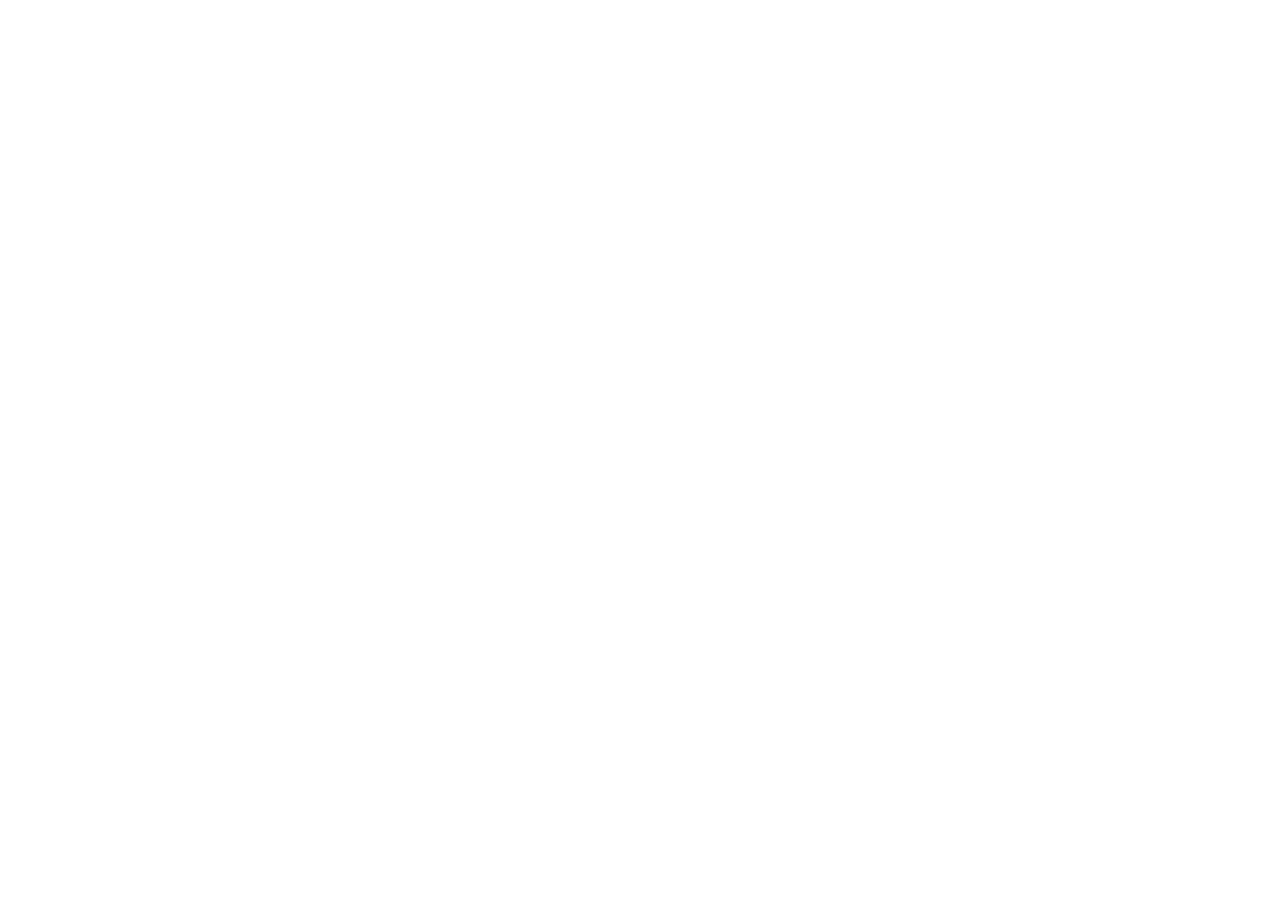
==== index.html @ ab8c104e "Create index.html" ====
<!DOCTYPE html>
<html lang="en">
<head>
    <meta charset="UTF-8">
    <meta name="viewport" content="width=device-width, initial-scale=1.0">
    <title>Document</title>
</head>
<body>
    
</body>
</html>
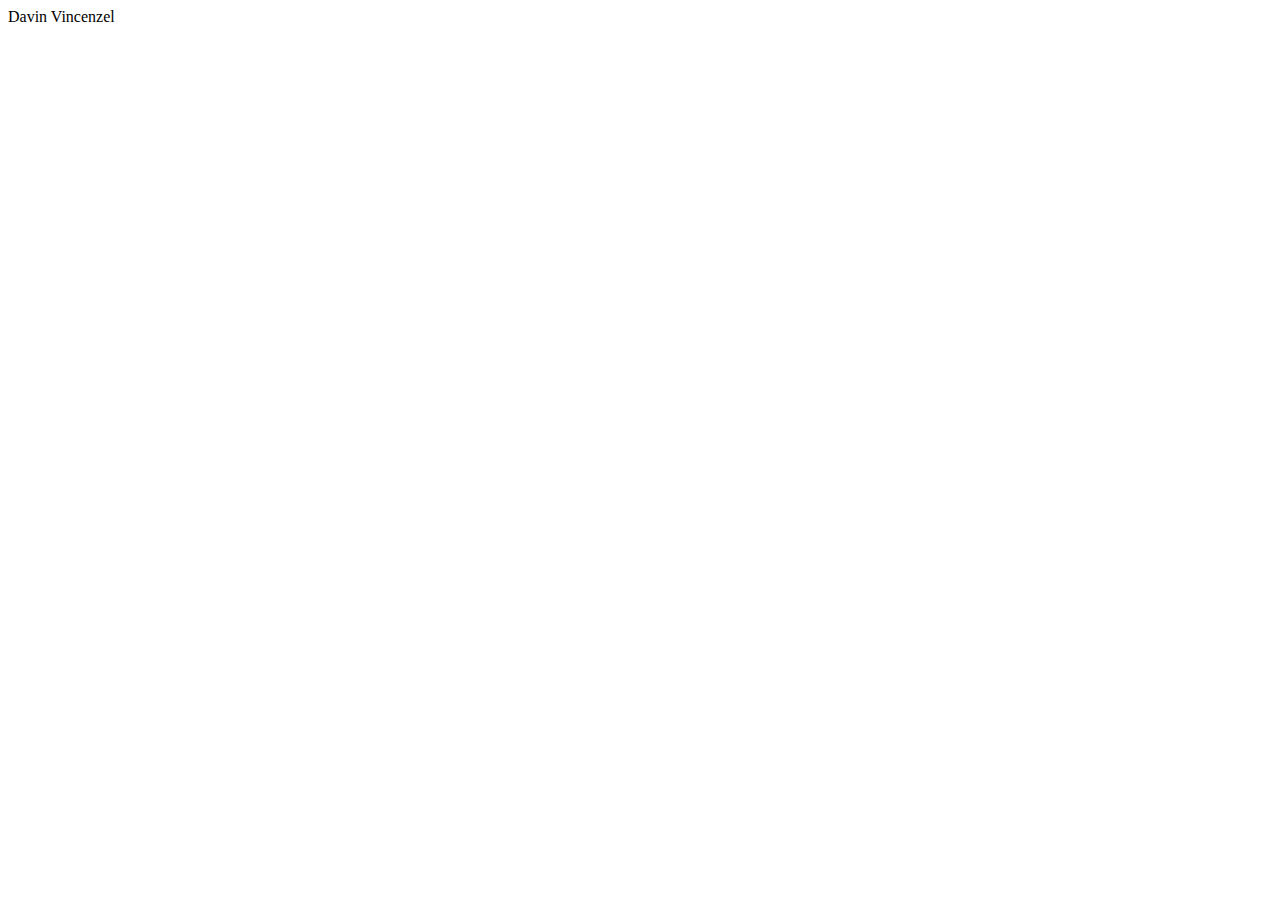
==== commit c36a7c41: "Update index.html" ====
--- a/index.html
+++ b/index.html
@@ -3,9 +3,9 @@
 <head>
     <meta charset="UTF-8">
     <meta name="viewport" content="width=device-width, initial-scale=1.0">
-    <title>Document</title>
+    <title>Portofolio | Davin Vincenzel</title>
 </head>
 <body>
-    
+    Davin Vincenzel
 </body>
 </html>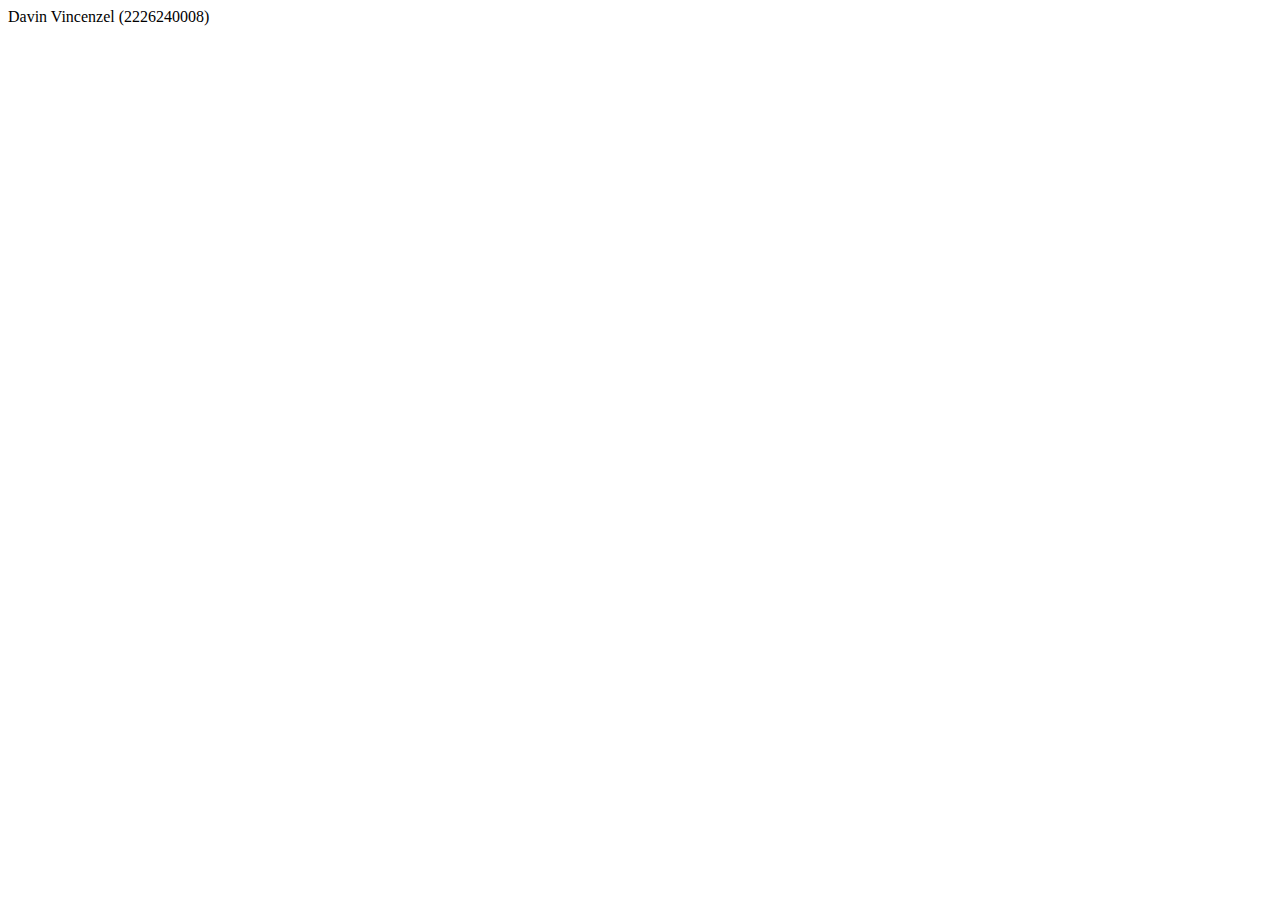
==== commit 79849824: "Update index.html" ====
--- a/index.html
+++ b/index.html
@@ -6,6 +6,6 @@
     <title>Portofolio | Davin Vincenzel</title>
 </head>
 <body>
-    Davin Vincenzel
+    Davin Vincenzel (2226240008)
 </body>
 </html>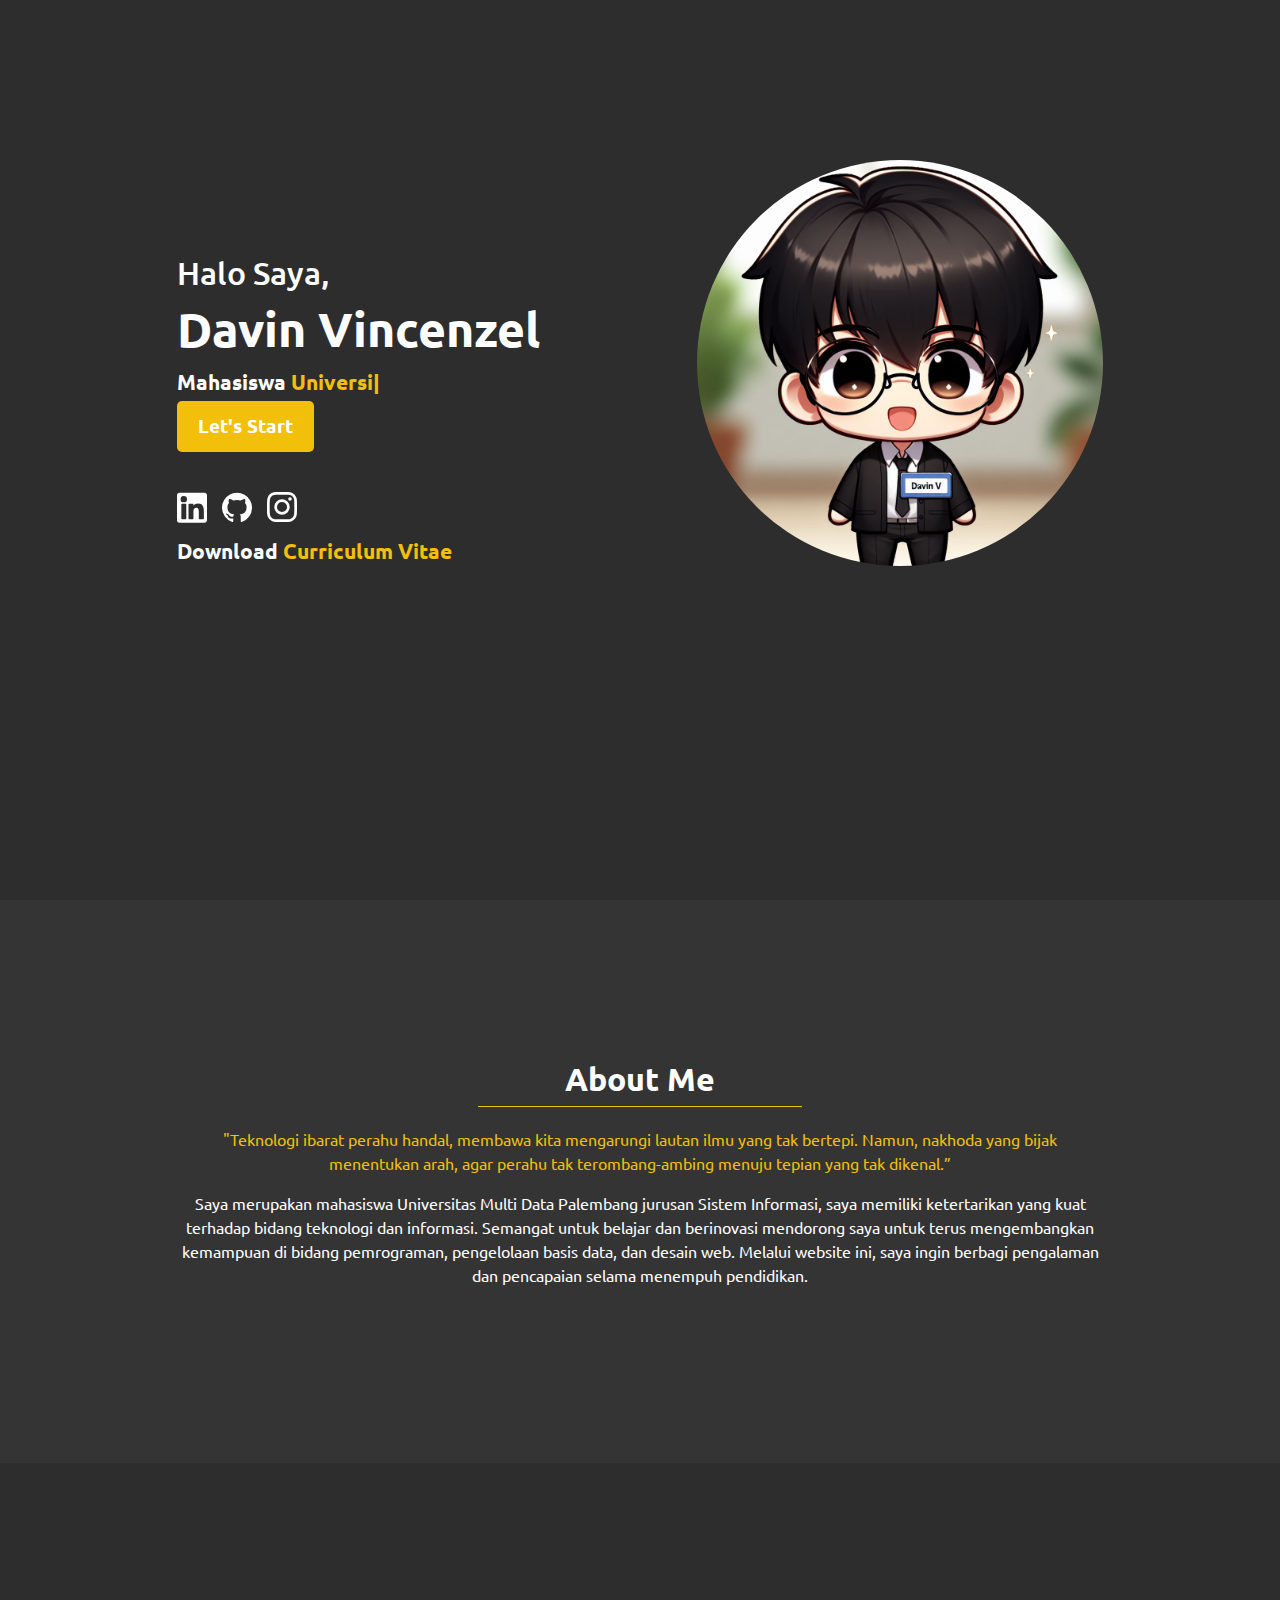
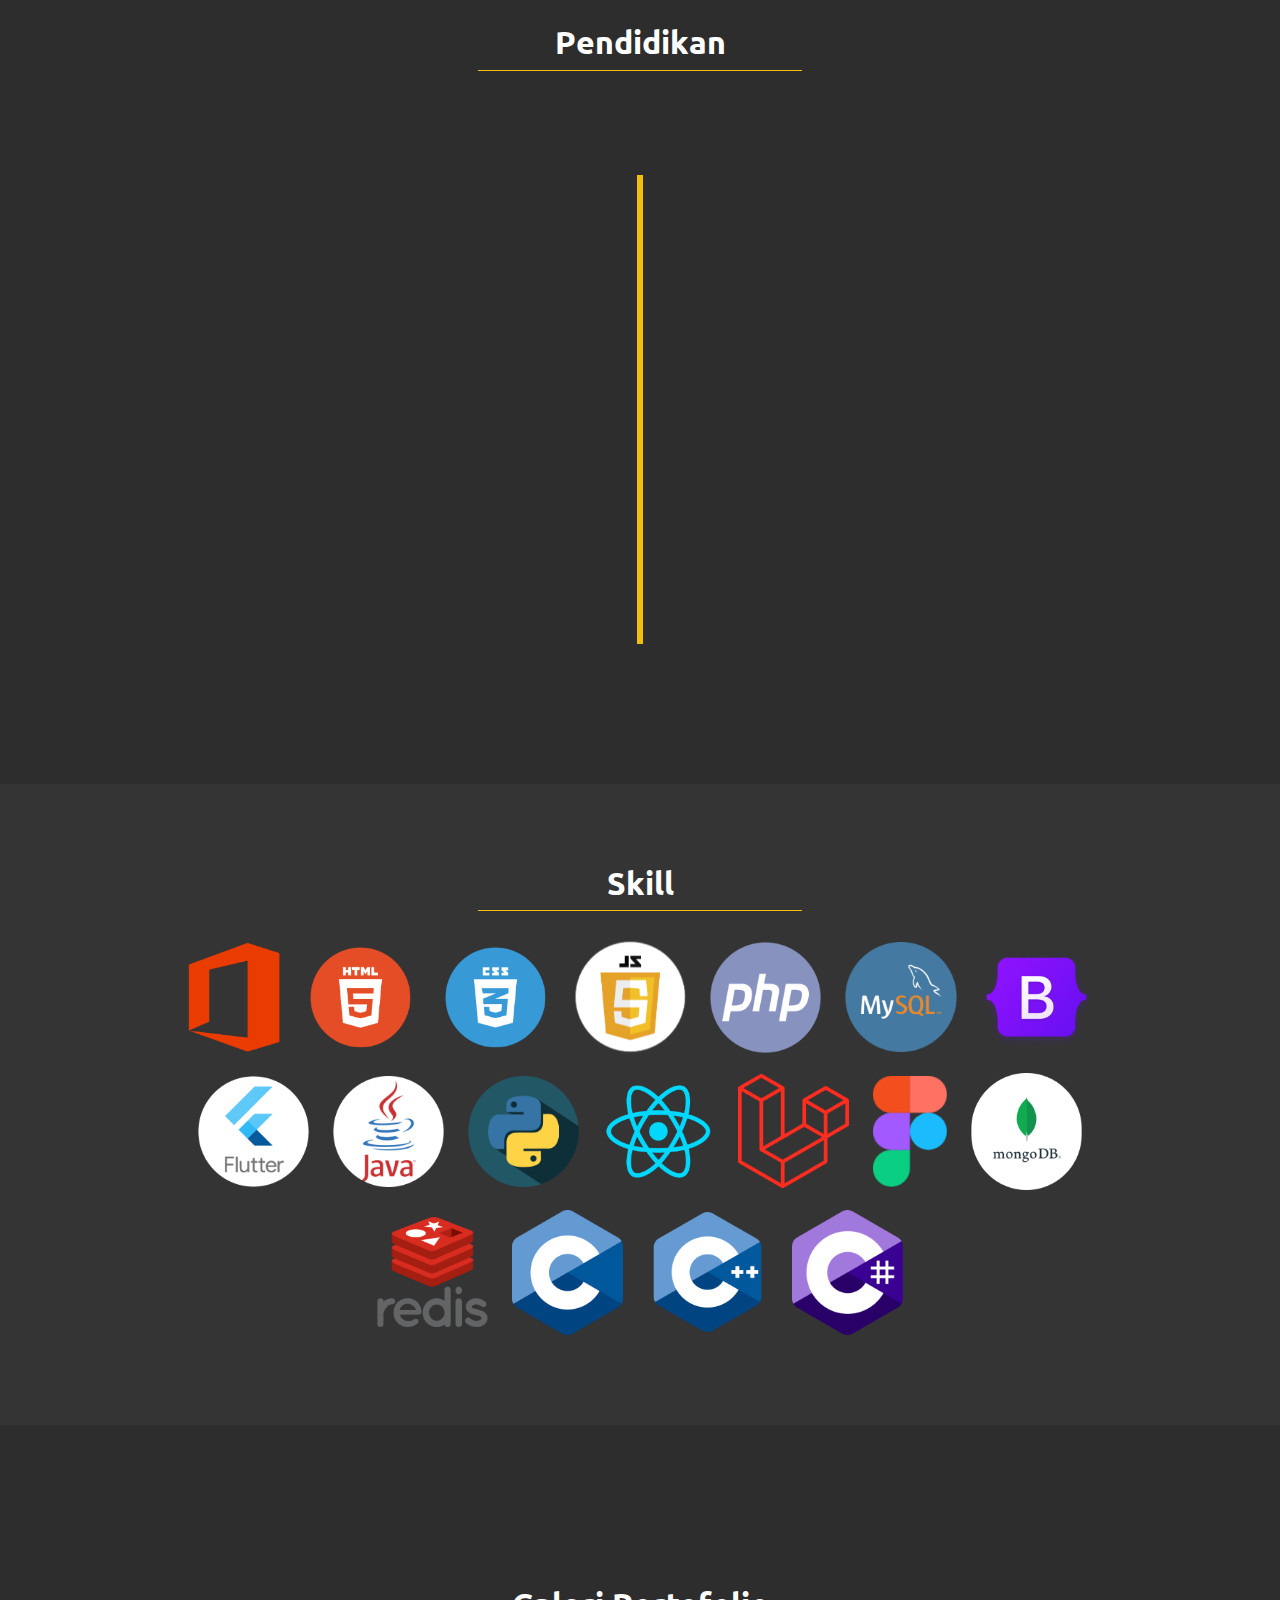
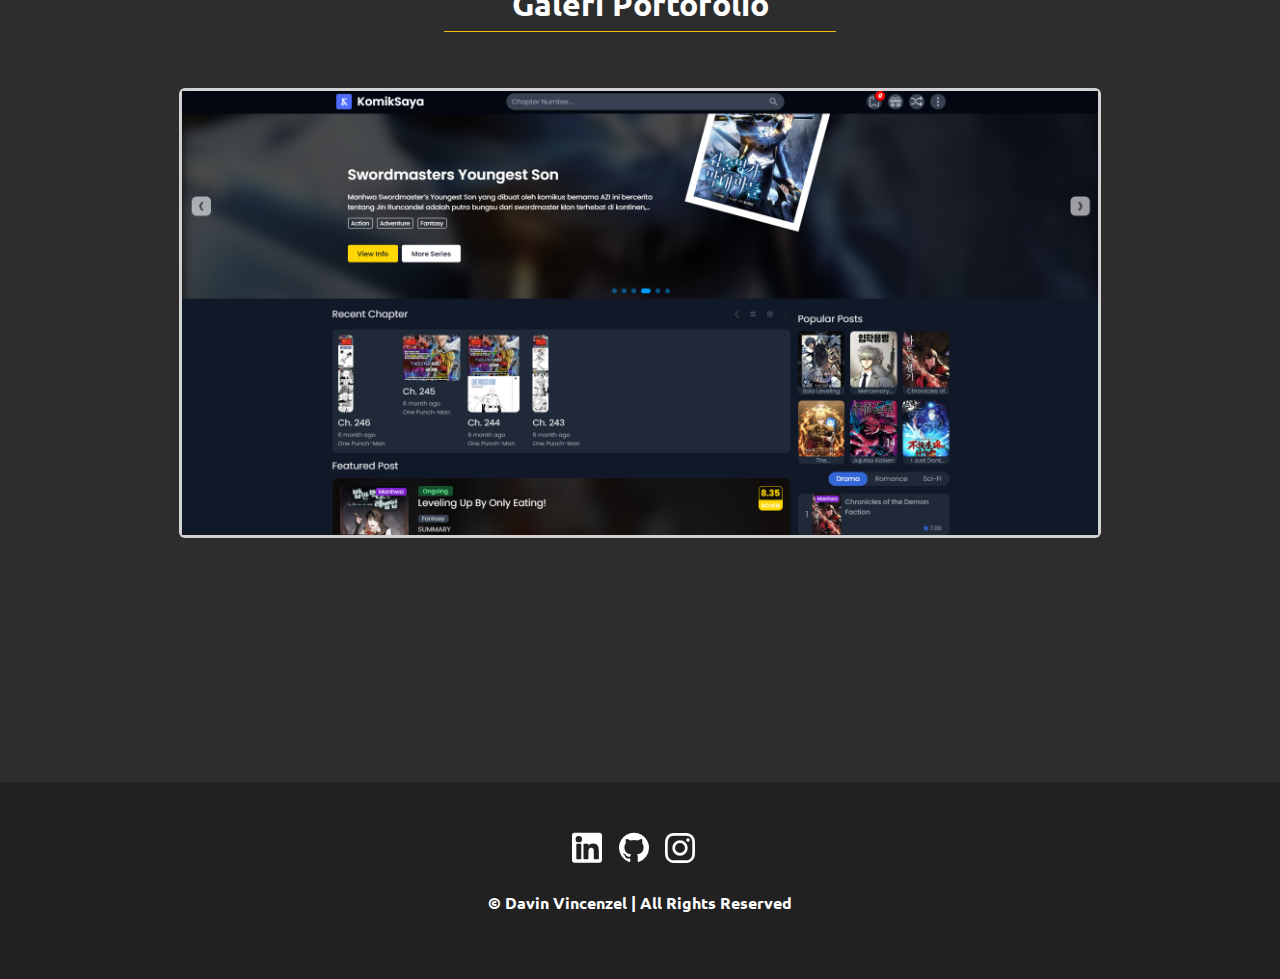
==== commit f85a6ca2: "update" ====
--- a/index.html
+++ b/index.html
@@ -1,11 +1,224 @@
-<!DOCTYPE html>
+<!doctype html>
 <html lang="en">
-<head>
-    <meta charset="UTF-8">
-    <meta name="viewport" content="width=device-width, initial-scale=1.0">
+  <head>
+    <meta charset="utf-8">
+    <link rel="icon" type="x-icon" href="img\logo.jpeg">
+    <meta name="viewport" content="width=device-width, initial-scale=1">
     <title>Portofolio | Davin Vincenzel</title>
+    <link href="https://cdn.jsdelivr.net/npm/bootstrap@5.3.3/dist/css/bootstrap.min.css" rel="stylesheet" integrity="sha384-QWTKZyjpPEjISv5WaRU9OFeRpok6YctnYmDr5pNlyT2bRjXh0JMhjY6hW+ALEwIH" crossorigin="anonymous">
+    <link rel="stylesheet" href="style.css">
+    <link rel="preconnect" href="https://fonts.googleapis.com">
+   
+<link rel="preconnect" href="https://fonts.gstatic.com" crossorigin>
+<link href="https://fonts.googleapis.com/css2?family=Ubuntu:wght@300;400;700&display=swap" rel="stylesheet">
 </head>
-<body>
-    Davin Vincenzel (2226240008)
-</body>
+  <body>
+
+    <nav id="nav" class="navbar navbar-expand-lg navbar-dark bg-transparent fixed-top">
+        <div class="container-fluid  ">
+            <a class="navbar-brand ms-lg-5 ms-2 " href="#hero"><span style="color: white;">Davin</span> <span class=navbrand>Vincenzel</span></a>
+          
+          <button class="navbar-toggler " type="button" data-bs-toggle="collapse" data-bs-target="#navbarSupportedContent" aria-controls="navbarSupportedContent" aria-expanded="false" aria-label="Toggle navigation">
+            <span class="navbar-toggler-icon "></span>
+          </button>
+          <div class="collapse navbar-collapse " id="navbarSupportedContent">
+            <ul class="navbar-nav me-auto mb-2 mb-lg-0">
+            </ul>
+            <form class="d-flex " role="navigation ">
+                <ul class="navbar-nav me-auto mb-2 mb-lg-0">
+                    <li class="nav-item me-4">
+                      <a class="nav-link active" href="#hero">Beranda</a>
+                    </li>
+                    <li class="nav-item me-4">
+                      <a class="nav-link" href="#about">About Me</a>
+                    </li>
+                    <li class="nav-item me-4">
+                        <a class="nav-link" href="#pendidikan">Pendidikan</a>
+                      </li>
+                    <li class="nav-item me-4">
+                        <a class="nav-link" href="#skill">Skill</a>
+                      </li>
+                      <li class="nav-item me-4">
+                        <a class="nav-link" href="#portofolio">Portofolio</a>
+                      </li>
+                  </ul>
+            </form>
+          </div>
+        </div>
+      </nav>
+
+      <section id="hero">
+        <div class="container">
+            <div class="row position-relative">
+                <div class="col-lg-5 col-md-6 offset-lg-1 my-auto tulis order-1 text-center text-lg-start">
+                    <h2 class="fw-medium">Halo Saya,</h2>
+                    <h1 class="fw-bold">Davin Vincenzel</h1>
+                    <p class="fw-bold hero-text">Mahasiswa  <span id="typewriter" class="fw-bold color-acsent"></span><span id="cursor">|</span><br>
+
+                    
+                    <button id="custom1" class="btn btn-custom1 my-1">Let's Start 
+                    </button>
+                    <div class="social-icon  position-absolute bottom-0">
+                      <a href="https://www.linkedin.com/in/davin-vincenzel-9395a12a2/" style="text-decoration: none;">
+                      <svg xmlns="http://www.w3.org/2000/svg" width="30" height="31.297" viewBox="0 0 31.297 31.297">
+                        <path id="linkedin" d="M28.466,0H2.831A2.831,2.831,0,0,0,0,2.831V28.466A2.831,2.831,0,0,0,2.831,31.3H28.466A2.831,2.831,0,0,0,31.3,28.466V2.831A2.831,2.831,0,0,0,28.466,0ZM9.685,27.024a.824.824,0,0,1-.824.824H5.354a.824.824,0,0,1-.824-.824v-14.7a.824.824,0,0,1,.824-.824H8.861a.824.824,0,0,1,.824.824ZM7.107,10.113a3.332,3.332,0,1,1,3.332-3.332A3.332,3.332,0,0,1,7.107,10.113ZM28.012,27.09a.758.758,0,0,1-.758.758H23.491a.758.758,0,0,1-.758-.758v-6.9c0-1.029.3-4.508-2.688-4.508-2.319,0-2.79,2.381-2.884,3.45V27.09a.758.758,0,0,1-.758.758h-3.64a.758.758,0,0,1-.758-.758V12.256a.758.758,0,0,1,.758-.758H16.4a.758.758,0,0,1,.758.758v1.283c.86-1.291,2.138-2.287,4.859-2.287,6.026,0,5.992,5.63,5.992,8.723V27.09Z" fill="#fff"/>
+                      </svg>
+                    </a>
+                    <a href="https://github.com/Davinvincenzel"style="text-decoration: none;">
+                      <svg id="github-logo" xmlns="http://www.w3.org/2000/svg" width="30" height="34.755" viewBox="0 0 35.627 34.755">
+                        <path id="Path_20" data-name="Path 20" d="M33.237,14.237a17.736,17.736,0,0,0-6.483-6.483,17.423,17.423,0,0,0-8.941-2.389A17.425,17.425,0,0,0,8.872,7.754a17.734,17.734,0,0,0-6.483,6.483A17.425,17.425,0,0,0,0,23.178,17.312,17.312,0,0,0,3.4,33.65a17.446,17.446,0,0,0,8.779,6.436,1.038,1.038,0,0,0,.928-.162.907.907,0,0,0,.3-.7q0-.07-.012-1.252t-.012-2.064L12.849,36a6.805,6.805,0,0,1-1.287.081,9.809,9.809,0,0,1-1.612-.162,3.6,3.6,0,0,1-1.554-.7A2.943,2.943,0,0,1,7.375,33.8l-.232-.534a5.8,5.8,0,0,0-.73-1.183A2.8,2.8,0,0,0,5.4,31.2l-.162-.116a1.7,1.7,0,0,1-.3-.279,1.272,1.272,0,0,1-.209-.325q-.07-.163.116-.267a1.5,1.5,0,0,1,.673-.1l.464.069a3.386,3.386,0,0,1,1.148.557,3.744,3.744,0,0,1,1.125,1.206A4.089,4.089,0,0,0,9.544,33.4a2.731,2.731,0,0,0,1.519.5,6.6,6.6,0,0,0,1.322-.116,4.613,4.613,0,0,0,1.044-.348,3.758,3.758,0,0,1,1.136-2.389,15.881,15.881,0,0,1-2.377-.418,9.466,9.466,0,0,1-2.18-.9,6.244,6.244,0,0,1-1.867-1.554,7.468,7.468,0,0,1-1.218-2.435,11.581,11.581,0,0,1-.475-3.479A6.765,6.765,0,0,1,8.28,17.471a6.235,6.235,0,0,1,.162-4.731,3.25,3.25,0,0,1,1.995.313,13.946,13.946,0,0,1,1.937.893q.615.371.986.626a16.751,16.751,0,0,1,8.907,0l.881-.556A12.483,12.483,0,0,1,25.282,13a3.04,3.04,0,0,1,1.879-.255,6.175,6.175,0,0,1,.185,4.731,6.766,6.766,0,0,1,1.833,4.778A11.711,11.711,0,0,1,28.7,25.74a7.178,7.178,0,0,1-1.229,2.435A6.484,6.484,0,0,1,25.6,29.718a9.484,9.484,0,0,1-2.18.9,15.865,15.865,0,0,1-2.377.418,4.131,4.131,0,0,1,1.206,3.293v4.894a.924.924,0,0,0,.29.7,1.007,1.007,0,0,0,.916.162,17.444,17.444,0,0,0,8.779-6.436,17.315,17.315,0,0,0,3.4-10.472A17.439,17.439,0,0,0,33.237,14.237Z" transform="translate(0 -5.365)" fill="#fff"/>
+                      </svg>
+                      
+                    </a>
+                    <a href="https://www.instagram.com/davin_vincenzel/"style="text-decoration: none;">
+                      <svg id="instagram" xmlns="http://www.w3.org/2000/svg" width="30" height="31.931" viewBox="0 0 31.925 31.931">
+                        <path id="Path_17" data-name="Path 17" d="M32.293,9.388a11.668,11.668,0,0,0-.742-3.874A8.18,8.18,0,0,0,26.878.842,11.7,11.7,0,0,0,23,.1C21.3.019,20.753,0,16.417,0S11.539.019,9.836.094A11.671,11.671,0,0,0,5.963.836,7.791,7.791,0,0,0,3.131,2.682a7.862,7.862,0,0,0-1.84,2.826A11.7,11.7,0,0,0,.548,9.382c-.081,1.709-.1,2.252-.1,6.587s.019,4.878.094,6.581a11.667,11.667,0,0,0,.742,3.874A8.178,8.178,0,0,0,5.957,31.1a11.7,11.7,0,0,0,3.874.742c1.7.075,2.246.094,6.581.094s4.878-.019,6.581-.094a11.665,11.665,0,0,0,3.874-.742,8.167,8.167,0,0,0,4.672-4.672,11.707,11.707,0,0,0,.742-3.874c.075-1.7.094-2.246.094-6.581s-.006-4.878-.081-6.581ZM29.417,22.425a8.752,8.752,0,0,1-.549,2.963,5.3,5.3,0,0,1-3.032,3.032,8.783,8.783,0,0,1-2.963.549c-1.684.075-2.189.094-6.45.094s-4.772-.019-6.45-.094a8.748,8.748,0,0,1-2.963-.549,4.913,4.913,0,0,1-1.834-1.192,4.964,4.964,0,0,1-1.192-1.834,8.785,8.785,0,0,1-.549-2.963c-.075-1.684-.094-2.19-.094-6.45s.019-4.772.094-6.45a8.748,8.748,0,0,1,.549-2.963,4.853,4.853,0,0,1,1.2-1.834A4.957,4.957,0,0,1,7.017,3.543,8.789,8.789,0,0,1,9.98,2.994c1.684-.075,2.19-.094,6.45-.094s4.772.019,6.45.094a8.752,8.752,0,0,1,2.963.549,4.91,4.91,0,0,1,1.834,1.191,4.963,4.963,0,0,1,1.192,1.834,8.788,8.788,0,0,1,.549,2.963c.075,1.684.094,2.189.094,6.45s-.019,4.759-.094,6.444Zm0,0" transform="translate(-0.449 0)" fill="#fff"/>
+                        <path id="Path_18" data-name="Path 18" d="M133.152,124.5a8.2,8.2,0,1,0,8.2,8.2A8.2,8.2,0,0,0,133.152,124.5Zm0,13.524a5.321,5.321,0,1,1,5.321-5.321A5.322,5.322,0,0,1,133.152,138.024Zm0,0" transform="translate(-117.183 -116.734)" fill="#fff"/>
+                        <path id="Path_19" data-name="Path 19" d="M366.28,90.517a1.915,1.915,0,1,1-1.915-1.915A1.915,1.915,0,0,1,366.28,90.517Zm0,0" transform="translate(-339.869 -83.075)" fill="#fff"/>
+                      </svg>
+                    </a>
+                      <br>
+                      <a href="https://drive.usercontent.google.com/u/0/uc?id=1iW0RGfTjWKguXD_QAdLmMxnDp9vwcB3H&export=download" class="fw-bold text-decoration-none cv">Download <span class="color-acsent"> Curriculum Vitae</span></a> 
+                      
+                      
+                </div>
+
+            </div>
+            <div id="profil" class="col-lg-5 col-md-6 order-md-2 profile">
+                <img src="img/profil.jpeg" width="90%" class="float-lg-end mx-auto d-block" alt="profile">
+        </div>
+    </section>
+    <section id="about">
+      <div class="container-fluid">
+        <div class="container">
+          <div class="row ">
+            <div class="col-10 offset-1">
+              <h2 class="text-center fw-bold">About Me</h2>
+              <hr>
+              </div>
+              <div class="col-lg-10 col-md-12 mt-3 offset-lg-1">
+                <p class="text-center color-acsent">"Teknologi ibarat perahu handal, membawa kita mengarungi lautan ilmu yang tak bertepi. Namun, nakhoda yang bijak menentukan arah, agar perahu tak terombang-ambing menuju tepian yang tak dikenal.”</p>
+                <p class="text-center">Saya merupakan mahasiswa Universitas Multi Data Palembang jurusan Sistem Informasi, saya memiliki ketertarikan yang kuat terhadap bidang teknologi dan informasi. Semangat untuk belajar dan berinovasi mendorong saya untuk terus mengembangkan kemampuan di bidang pemrograman, pengelolaan basis data, dan desain web.  Melalui website ini, saya ingin berbagi pengalaman dan pencapaian selama menempuh pendidikan.</p>
+              </div>
+      </div>
+    </section>
+    <section id="pendidikan">
+      <div class="container-fluid">
+        <div class="container">
+          <div class="row">
+            <div class="col-10 offset-1">
+              <h2 class="text-center title-pendidikan fw-bold">Pendidikan</h2>
+              <hr>
+              </div>
+          </div>
+        </div>
+          <div class="timeline">
+            <div class="container time left-container">
+              <img src="img/sma.png" alt="sma">
+              <div class="text-box">
+                <h2>SMA Xaverius 3 Palembang</h2>
+                <small>2019 - 2022</small>
+                <p>Saya menyelesaikan pendidikan SMA selama 3 tahun dan tamat pada tahun 2022 dengan jurusan <b>IPS</b></p>
+                <span class="left-container-arrow"></span>
+              </div>
+            </div>
+            <div class="container time right-container">
+              <img src="img/kuliah.png" alt="kuliah">
+              <div class="text-box">
+                <h2>Universitas Multi Data Palembang</h2>
+                <small>2022 - sekarang</small>
+                <p>sekarang saya berada di tingkat kuliah sebagai mahasiswa Universital Multi Data Palembang dengan jurusan <b>Sistem Informasi</b></p>
+                <span class="right-container-arrow"></span>
+              </div>
+            </div>
+          </div>
+          </div>
+          </section>
+          <section id="skill">
+            <div class="container-fluid">
+              <div class="container">
+                <div class="row ">
+                  <div class="col-10 offset-1">
+                    <h2 class="text-center fw-bold">Skill</h2>
+                    <hr>
+                    </div>
+                    <div class="col-lg-10 col-md-12 offset-lg-1 text-center mt-3">
+                      <img src="img\skill\office.png" alt="kuliah" style="width: 10%">
+                      <img src="img\skill\html.png" alt="kuliah">
+                      <img src="img\skill\css.png" alt="kuliah">
+                      <img src="img\skill\javascript.png" alt="kuliah">
+                      <img src="img\skill\php.png" alt="kuliah">
+                      <img src="img\skill\mysql.png" alt="kuliah">
+                      <img src="img\skill\bootstrap.png" alt="kuliah">
+                      <img src="img\skill\flutter.png" alt="kuliah">
+                      <img src="img\skill\java.png" alt="kuliah">
+                      <img src="img\skill\python.png" alt="kuliah">
+                      <img src="img\skill\react.png" alt="kuliah">
+                      <img src="img\skill\laravel.png" alt="kuliah">
+                      <img src="img\skill\figma.png" alt="kuliah" style="width: 8%">
+                      <img src="img\skill\mongodb.png" alt="kuliah">
+                      <img src="img\skill\redis.png" alt="kuliah">
+                      <img src="img\skill\c.png" alt="kuliah">
+                      <img src="img\skill\cplusplus.png" alt="kuliah" style="width: 13%">
+                      <img src="img\skill\csharp.png" alt="kuliah">
+                    </div>
+            </div>
+          </section>
+          <section id="portofolio">
+              <div class="container">
+                <div class="row justify-content-center text-center  ">
+                  <div class="col-12">
+                    <h2 class="text-center fw-bold">Galeri Portofolio</h2>
+                    <hr>
+                    </div>
+                    </div>
+                    <a href="https://www.komiksaya.com/">
+                    <div class="row justify-content-center text-center ">
+                      
+                      <div class="col-10 d-flex pt-5">
+                        
+                        <div class="card border-3 m-1 ">
+                          <img src="img\komiksaya.png"  alt="">
+                        </div>
+                        
+                      </div>
+                      
+                    </div>
+                      </a>
+                    </div>
+          </section>
+        <footer class="py-5">
+          <div class="container">
+            <div class="row">
+
+              <div class="social-icon-footer text-center">
+                <a href="https://www.linkedin.com/in/davin-vincenzel-9395a12a2/"style="text-decoration: none;">
+                  <svg xmlns="http://www.w3.org/2000/svg" width="30" height="31.297" viewBox="0 0 31.297 31.297">
+                    <path id="linkedin" d="M28.466,0H2.831A2.831,2.831,0,0,0,0,2.831V28.466A2.831,2.831,0,0,0,2.831,31.3H28.466A2.831,2.831,0,0,0,31.3,28.466V2.831A2.831,2.831,0,0,0,28.466,0ZM9.685,27.024a.824.824,0,0,1-.824.824H5.354a.824.824,0,0,1-.824-.824v-14.7a.824.824,0,0,1,.824-.824H8.861a.824.824,0,0,1,.824.824ZM7.107,10.113a3.332,3.332,0,1,1,3.332-3.332A3.332,3.332,0,0,1,7.107,10.113ZM28.012,27.09a.758.758,0,0,1-.758.758H23.491a.758.758,0,0,1-.758-.758v-6.9c0-1.029.3-4.508-2.688-4.508-2.319,0-2.79,2.381-2.884,3.45V27.09a.758.758,0,0,1-.758.758h-3.64a.758.758,0,0,1-.758-.758V12.256a.758.758,0,0,1,.758-.758H16.4a.758.758,0,0,1,.758.758v1.283c.86-1.291,2.138-2.287,4.859-2.287,6.026,0,5.992,5.63,5.992,8.723V27.09Z" fill="#fff"/>
+                  </svg>
+                </a>
+                <a href="https://github.com/Davinvincenzel"style="text-decoration: none;">
+                  <svg id="github-logo" xmlns="http://www.w3.org/2000/svg" width="30" height="34.755" viewBox="0 0 35.627 34.755">
+                    <path id="Path_20" data-name="Path 20" d="M33.237,14.237a17.736,17.736,0,0,0-6.483-6.483,17.423,17.423,0,0,0-8.941-2.389A17.425,17.425,0,0,0,8.872,7.754a17.734,17.734,0,0,0-6.483,6.483A17.425,17.425,0,0,0,0,23.178,17.312,17.312,0,0,0,3.4,33.65a17.446,17.446,0,0,0,8.779,6.436,1.038,1.038,0,0,0,.928-.162.907.907,0,0,0,.3-.7q0-.07-.012-1.252t-.012-2.064L12.849,36a6.805,6.805,0,0,1-1.287.081,9.809,9.809,0,0,1-1.612-.162,3.6,3.6,0,0,1-1.554-.7A2.943,2.943,0,0,1,7.375,33.8l-.232-.534a5.8,5.8,0,0,0-.73-1.183A2.8,2.8,0,0,0,5.4,31.2l-.162-.116a1.7,1.7,0,0,1-.3-.279,1.272,1.272,0,0,1-.209-.325q-.07-.163.116-.267a1.5,1.5,0,0,1,.673-.1l.464.069a3.386,3.386,0,0,1,1.148.557,3.744,3.744,0,0,1,1.125,1.206A4.089,4.089,0,0,0,9.544,33.4a2.731,2.731,0,0,0,1.519.5,6.6,6.6,0,0,0,1.322-.116,4.613,4.613,0,0,0,1.044-.348,3.758,3.758,0,0,1,1.136-2.389,15.881,15.881,0,0,1-2.377-.418,9.466,9.466,0,0,1-2.18-.9,6.244,6.244,0,0,1-1.867-1.554,7.468,7.468,0,0,1-1.218-2.435,11.581,11.581,0,0,1-.475-3.479A6.765,6.765,0,0,1,8.28,17.471a6.235,6.235,0,0,1,.162-4.731,3.25,3.25,0,0,1,1.995.313,13.946,13.946,0,0,1,1.937.893q.615.371.986.626a16.751,16.751,0,0,1,8.907,0l.881-.556A12.483,12.483,0,0,1,25.282,13a3.04,3.04,0,0,1,1.879-.255,6.175,6.175,0,0,1,.185,4.731,6.766,6.766,0,0,1,1.833,4.778A11.711,11.711,0,0,1,28.7,25.74a7.178,7.178,0,0,1-1.229,2.435A6.484,6.484,0,0,1,25.6,29.718a9.484,9.484,0,0,1-2.18.9,15.865,15.865,0,0,1-2.377.418,4.131,4.131,0,0,1,1.206,3.293v4.894a.924.924,0,0,0,.29.7,1.007,1.007,0,0,0,.916.162,17.444,17.444,0,0,0,8.779-6.436,17.315,17.315,0,0,0,3.4-10.472A17.439,17.439,0,0,0,33.237,14.237Z" transform="translate(0 -5.365)" fill="#fff"/>
+                  </svg>
+                </a>
+                <a href="https://www.instagram.com/davin_vincenzel/"style="text-decoration: none;">
+                  <svg id="instagram" xmlns="http://www.w3.org/2000/svg" width="30" height="31.931" viewBox="0 0 31.925 31.931">
+                    <path id="Path_17" data-name="Path 17" d="M32.293,9.388a11.668,11.668,0,0,0-.742-3.874A8.18,8.18,0,0,0,26.878.842,11.7,11.7,0,0,0,23,.1C21.3.019,20.753,0,16.417,0S11.539.019,9.836.094A11.671,11.671,0,0,0,5.963.836,7.791,7.791,0,0,0,3.131,2.682a7.862,7.862,0,0,0-1.84,2.826A11.7,11.7,0,0,0,.548,9.382c-.081,1.709-.1,2.252-.1,6.587s.019,4.878.094,6.581a11.667,11.667,0,0,0,.742,3.874A8.178,8.178,0,0,0,5.957,31.1a11.7,11.7,0,0,0,3.874.742c1.7.075,2.246.094,6.581.094s4.878-.019,6.581-.094a11.665,11.665,0,0,0,3.874-.742,8.167,8.167,0,0,0,4.672-4.672,11.707,11.707,0,0,0,.742-3.874c.075-1.7.094-2.246.094-6.581s-.006-4.878-.081-6.581ZM29.417,22.425a8.752,8.752,0,0,1-.549,2.963,5.3,5.3,0,0,1-3.032,3.032,8.783,8.783,0,0,1-2.963.549c-1.684.075-2.189.094-6.45.094s-4.772-.019-6.45-.094a8.748,8.748,0,0,1-2.963-.549,4.913,4.913,0,0,1-1.834-1.192,4.964,4.964,0,0,1-1.192-1.834,8.785,8.785,0,0,1-.549-2.963c-.075-1.684-.094-2.19-.094-6.45s.019-4.772.094-6.45a8.748,8.748,0,0,1,.549-2.963,4.853,4.853,0,0,1,1.2-1.834A4.957,4.957,0,0,1,7.017,3.543,8.789,8.789,0,0,1,9.98,2.994c1.684-.075,2.19-.094,6.45-.094s4.772.019,6.45.094a8.752,8.752,0,0,1,2.963.549,4.91,4.91,0,0,1,1.834,1.191,4.963,4.963,0,0,1,1.192,1.834,8.788,8.788,0,0,1,.549,2.963c.075,1.684.094,2.189.094,6.45s-.019,4.759-.094,6.444Zm0,0" transform="translate(-0.449 0)" fill="#fff"/>
+                    <path id="Path_18" data-name="Path 18" d="M133.152,124.5a8.2,8.2,0,1,0,8.2,8.2A8.2,8.2,0,0,0,133.152,124.5Zm0,13.524a5.321,5.321,0,1,1,5.321-5.321A5.322,5.322,0,0,1,133.152,138.024Zm0,0" transform="translate(-117.183 -116.734)" fill="#fff"/>
+                    <path id="Path_19" data-name="Path 19" d="M366.28,90.517a1.915,1.915,0,1,1-1.915-1.915A1.915,1.915,0,0,1,366.28,90.517Zm0,0" transform="translate(-339.869 -83.075)" fill="#fff"/>
+                  </svg>
+                </a>
+                </div>
+                <div class="col-12 text-center">
+                  <p class="fw-bold mt-3">© Davin Vincenzel | All Rights Reserved</p>
+  
+                </div>
+
+        </footer>
+      <script src="java.js"></script>
+      
+    <script src="https://cdn.jsdelivr.net/npm/bootstrap@5.3.3/dist/js/bootstrap.bundle.min.js" integrity="sha384-YvpcrYf0tY3lHB60NNkmXc5s9fDVZLESaAA55NDzOxhy9GkcIdslK1eN7N6jIeHz" crossorigin="anonymous"></script>
+  </body>
+
 </html>--- a/style.css
+++ b/style.css
@@ -0,0 +1,552 @@
+:root{
+    --mainColor : #2D2D2D;
+    --secondColor : #343434;
+    --acsentColor : #F2BF0B;
+}
+
+body{
+    background-color: var(--mainColor);
+    min-height: 900px;
+    font-family: 'ubuntu', sans-serif;
+    -webkit-user-select: none; 
+    -moz-user-select: none;     
+    -ms-user-select: none;     
+    user-select: none;         
+    
+}
+
+#nav {
+    transition: background-color 0.3s ease;
+}
+
+#cursor {
+    color: var(--acsentColor) ;
+    font-weight: bold;
+    animation: blink 1s linear infinite;
+  }
+  
+  @keyframes blink {
+    100% {
+      opacity: 1;
+    }
+    50% {
+      opacity: 0;
+    }
+  }
+
+
+.navbar {
+    background-color: var(--mainColor);
+    color: white;
+    font-size: 32px;
+    font-weight: bold;
+    padding: 10px;
+}
+
+.nav-dark{
+    background-color:var(--secondColor) !important;
+    z-index: 10;
+    transition: .8s;
+}
+
+.navbar-nav a {
+    position: relative;
+    color: white;
+    text-decoration: none;
+    margin-right: 10px;
+    transition: color 0.3s ease-in-out;
+}
+
+.navbar-nav a::after {
+    content: '';
+    position: absolute;
+    width: 0;
+    height: 2px;
+    bottom: 10px;
+    left: 50%;
+    background-color: var(--acsentColor);
+    visibility: hidden;
+    transition: all 0.3s ease-in-out;
+    transform: translateX(-50%);
+}
+
+.navbar-nav a:hover {
+    color: var(--acsentColor);
+}
+
+.navbar-nav a:hover::after {
+    visibility: visible;
+    width: 100%;
+}
+
+.navbar-brand {
+    color: white;
+    font-size: 48px;
+    font-weight: bold;
+    text-decoration: none;
+}
+
+
+
+.navbar-brand a:hover{
+    color: var(--mainColor);
+
+}
+
+.navbrand{
+    color: var(--acsentColor);
+}
+.nav-item .nav-link.active {
+    color: var(--acsentColor);
+}
+
+.navbar-nav a.active::after {
+    visibility: visible;
+    width: 100%;
+    color: var(--acsentColor);
+}
+
+
+#hero{
+    color: white;
+    min-height: 100vh;
+    
+}
+
+#hero h1{
+    font-size: 3rem;
+}
+
+#hero h2{
+    font-weight: 300;
+
+}
+
+#hero p{
+    font-size: 1.3rem;
+    font-weight: 300;
+    
+}
+#typewriter {
+    font-size: 1.3rem;
+    font-weight: 300;
+}
+
+#hero .hero-text{
+    font-size: 1.3rem;
+    font-weight: 300;
+}
+
+
+
+
+
+
+.color-acsent {
+    color: var(--acsentColor)
+}
+
+.btn-custom1{
+    background-color: var(--acsentColor);
+    color: white;
+    
+    padding: 10px 20px;
+    font-size: 1.2rem;
+    font-weight: bold;
+    border-radius: 5px;
+    cursor: pointer;
+
+}
+.social-icon svg {
+    transition: transform 0.3s ease-in-out;
+  }
+  
+  .social-icon svg:hover {
+    transform: scale(1.7);
+  }
+
+  .social-icon-footer svg {
+    transition: transform 0.3s ease-in-out;
+  }
+  
+  .social-icon-footer svg:hover {
+    transform: scale(1.7);
+  }
+.btn-custom1:hover{
+    background-color: var(--acsentColor);
+    color: var(--mainColor);
+    transition: background-color 0.5s ease-in-out, color 0.5s ease-in-out;
+}
+
+
+
+.btn-custom1:not(:hover) {
+    background-color: var(--acsentColor);
+    transition: background-color 0.3s ease-in-out, color 0.3s ease-in-out;
+}
+
+.btn-custom1:active {
+    transform: translateY(2px);
+}
+
+.cv{
+    color: white;
+    cursor: pointer;
+    font-size: 1.3rem;
+    
+}
+
+.social-icon svg{
+    margin-right: .7em;
+    margin-bottom: 10px;
+    cursor: pointer;
+}
+
+
+.profile {
+    margin-top: 10rem;
+}
+.profile img {
+    border-radius: 50%;
+    animation: heartbeat 1.5s infinite;
+}
+
+@keyframes heartbeat {
+    0% {
+        box-shadow: 0px 0px 20px 10px rgba(0, 0, 0, 0.75);
+    }
+    50% {
+        box-shadow: 0px 0px 63px 30px rgba(0,0,0,0.75);
+    }
+    100% {
+        box-shadow: 0px 0px 20px 10px rgba(0, 0, 0, 0.75);
+    }
+}
+
+.tulis{
+    padding-top: 10rem;
+    
+}
+
+/* about */
+hr{
+    width: 35%;
+    height: 5px;
+    color: var(--acsentColor);
+    margin:0 auto;
+    opacity: 100%;
+}
+
+#about{
+    color: white;
+    min-height: 300px;
+    width: 100%;
+    background-color: var(--secondColor);
+    padding-top: 10rem;
+    padding-bottom: 10rem;
+    margin-bottom: 10rem;
+}
+
+/* pendidikan */
+
+#pendidikan{
+    min-height: 300px;
+    width: 100%;
+
+    padding-bottom: 20px;
+    margin-bottom: 20px;
+}
+.title-pendidikan{
+    color: white;
+
+}
+
+.timeline{
+    position: relative;
+    max-width: 1200px;
+    margin: 100px auto;
+}
+.time{
+    padding :10px 50px;
+    position: relative;
+    width: 50%;
+    animation: movedown 1s linear forwards;
+    opacity: 0;
+
+}
+@keyframes movedown{
+    0%{
+        transform: translateY(-30px);
+        opacity: 1;
+    }
+    100%{
+        transform: translateY(0);
+        opacity: 1;
+    }
+}
+
+
+
+.time:nth-child(1){
+    animation-delay:0s ;
+}
+.time:nth-child(2){
+    animation-delay:1s ;
+}
+.text-box{
+    padding: 20px 30px;
+    position: relative;
+    background: white;
+    border-radius: 6px;
+    font-size: 15px;
+}
+
+.left-container{
+    left:-25%;
+}
+.right-container{
+    left:25%;
+}
+
+.time img{
+    position: absolute;
+    width: 40px;
+    border-radius: 50%;
+    right: -20px;
+    top: 32px;
+    z-index: 10;
+}
+
+.right-container img{
+    left:-20px;
+}
+
+.left-container-arrow{
+    height: 0;
+    width: 0;
+    position: absolute;
+    top: 28px;
+    z-index: 1;
+    border-top:15px solid transparent;
+    border-bottom:15px solid transparent;
+    border-left:15px solid white;
+    right: -15px;
+}
+.right-container-arrow{
+    height: 0;
+    width: 0;
+    position: absolute;
+    top: 28px;
+    z-index: 1;
+    border-top:15px solid transparent;
+    border-bottom:15px solid transparent;
+    border-right:15px solid white;
+    left: -15px;
+}
+.timeline::after{
+    content: '';
+    position: absolute;
+    width: 6px;
+    height: 100%;
+    background-color: var(--acsentColor);
+    top: 0;
+    left: 50%;
+    margin-left: -3px;
+    z-index: -1;
+    animation: moveline 2s linear forwards ;
+}
+/* skill */
+#skill{
+    color: white;
+    min-height: 300px;
+    width: 100%;
+    background-color: var(--secondColor);
+    padding-top: 80px;
+    padding-bottom: 80px;
+    margin-bottom: 80px;
+}
+
+#skill img{
+    width: 12%;
+    margin:10px;
+}
+
+/* portofolio */
+
+#portofolio{
+    color: white;
+    min-height: 300px;
+    width: 100%;
+    padding-bottom: 80px;
+    margin-bottom: 80px;
+}
+
+#portofolio .container{
+    padding: 80px 10px;
+}
+
+
+@keyframes moveline{
+    0%{
+        height: 0;
+    }
+    100%{
+        height: 100%;
+    }
+}
+.text-box small{
+    display: inline-block;
+    margin-bottom: 15px;
+}
+
+.text-box h2{
+    font-weight: 600;
+}
+
+
+footer{
+    color: white;
+    
+    background-color: #212121;
+    padding-top: 80px;
+    
+}
+.social-icon-footer svg{
+    margin-right: .8em;
+    margin-bottom: 10px;
+    cursor: pointer;
+}
+
+
+.hide-navbar {
+    display: none;
+}
+
+.no-scroll {
+    overflow: hidden;
+}
+
+.navbar {
+    transition: opacity 0.5s ease-in-out;
+    opacity: 0;
+}
+
+.navbar.show-navbar {
+    opacity: 1;
+}
+@media (max-width: 600px) {
+    .timeline {
+        margin: 50px auto;
+    }
+    .timeline::after {
+        left: 31px;
+    }
+    .time{
+        width: 100%;
+        padding-left: 80px;
+        padding-right: 25px;
+    }
+    .text-box{
+        font-size :13px;
+    }
+    .text-box small{
+        margin-bottom:10px;
+    }
+    .right-container{
+        left: 0;
+    }
+    .left-container{
+        left: 0;
+    }
+    .left-container img, .right-container img{
+        left:10px;
+    }
+    .left-container-arrow{
+        border-left: 0;
+        border-right:15px solid white;
+        left: -15px;
+    }
+
+
+
+}
+@media (max-width: 992px) {
+    .navbar-brand {
+        font-size: 36px;
+    }
+}
+
+@media (max-width: 768px) {
+    .navbar-brand {
+        font-size: 24px;
+    }
+    
+    
+}
+
+
+/* responsive */
+@media (max-width: 1200px){
+    #hero p{
+        font-size: 0.9rem;
+    
+    }
+    #hero h1{
+        font-size: 2.5rem;
+    }
+
+}
+
+
+@media (max-width: 992px){
+    .social-icon{
+        left:50%;
+        transform: translateX(-50%);
+    }
+    #hero .row{
+        padding-bottom: 10rem;
+    }
+    .tulis{
+        padding-top: 20rem;
+    }
+    .profile{
+        margin-top: 20rem;
+    }
+}
+@media (max-width: 768px){
+    .social-icon{
+        left:50%;
+        transform: translateX(-50%);
+    }
+    #hero .row{
+        padding-bottom: 8rem;
+    }
+    .btn-custom1{
+        width: 80%;
+    }
+    #about p{
+        text-align: justify !important;
+    }
+    .tulis{
+        padding-top: 3rem;
+    }
+    .profile{
+        margin-top: 6rem;
+    }
+
+
+}
+
+@media (max-width: 576px){
+    #hero img{
+        width: 60%;
+    }
+
+
+
+}
+    
+
+@media (max-width: 350px){
+
+}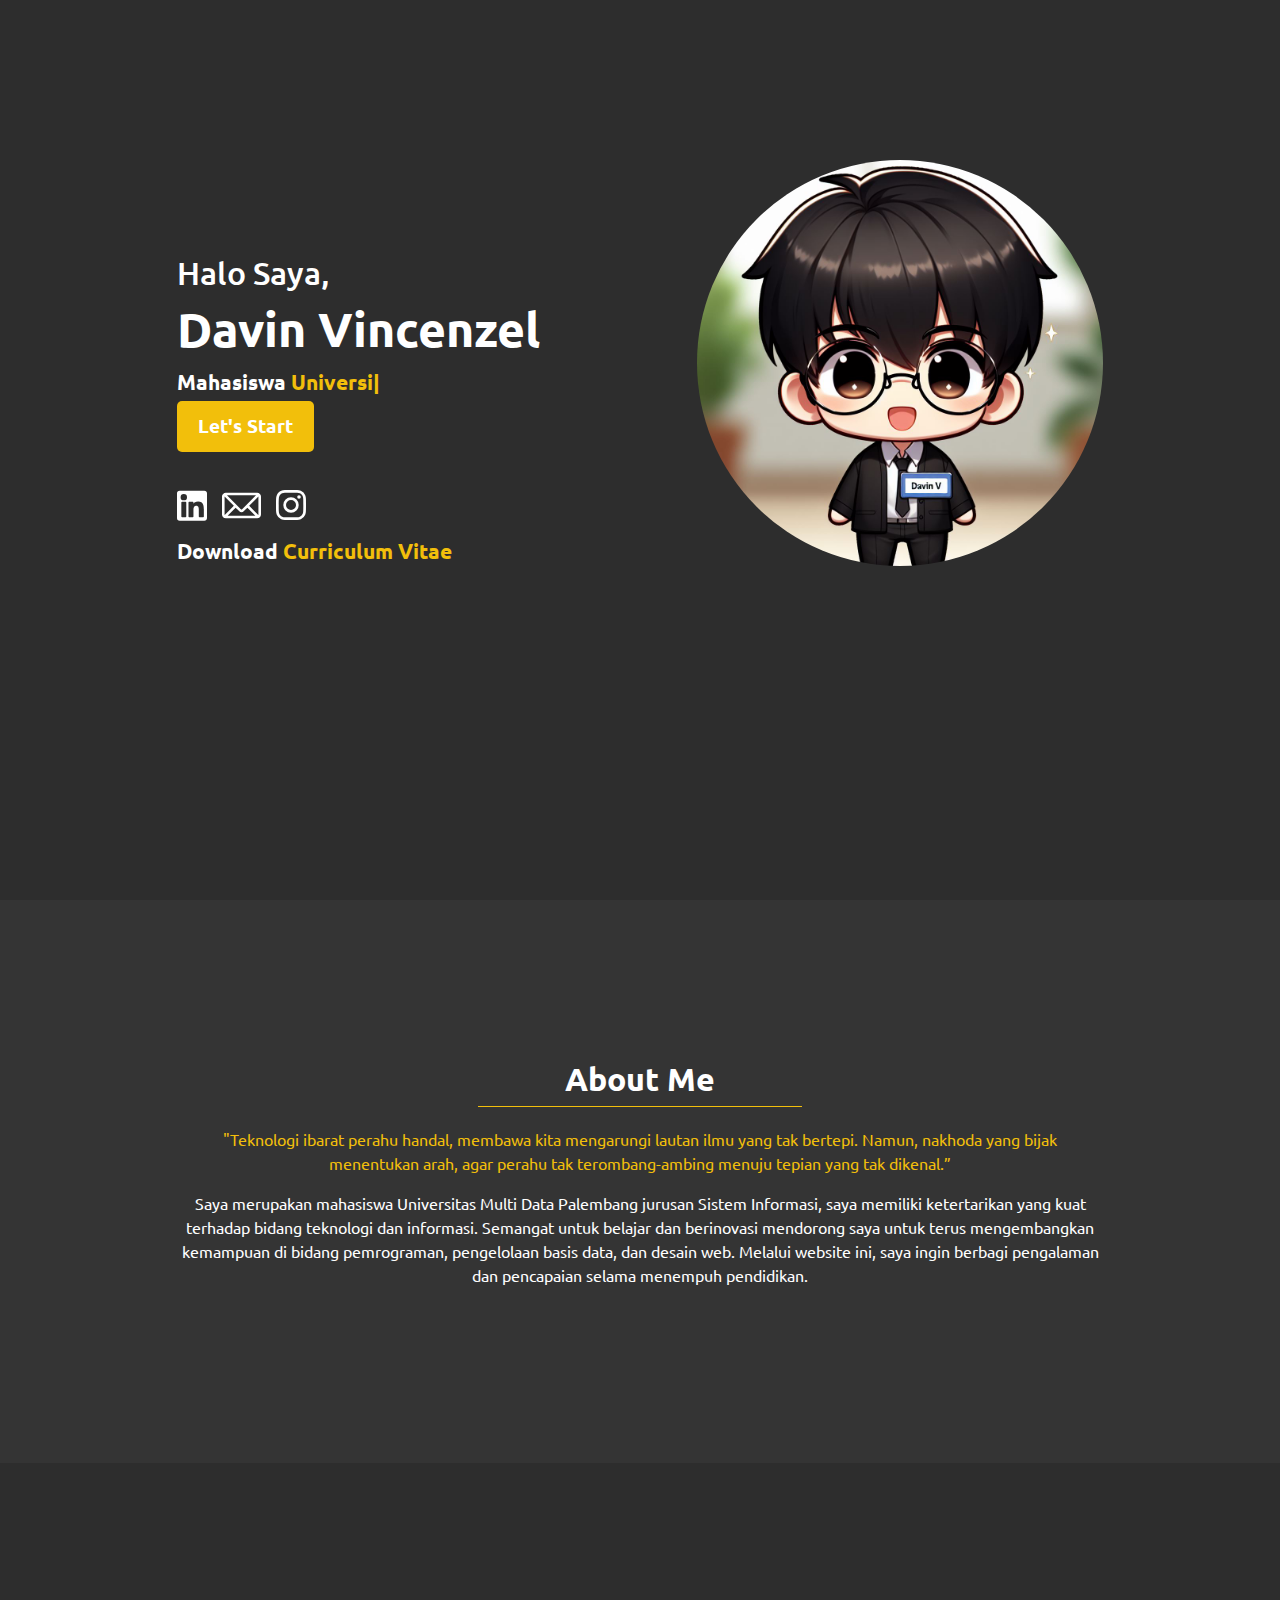
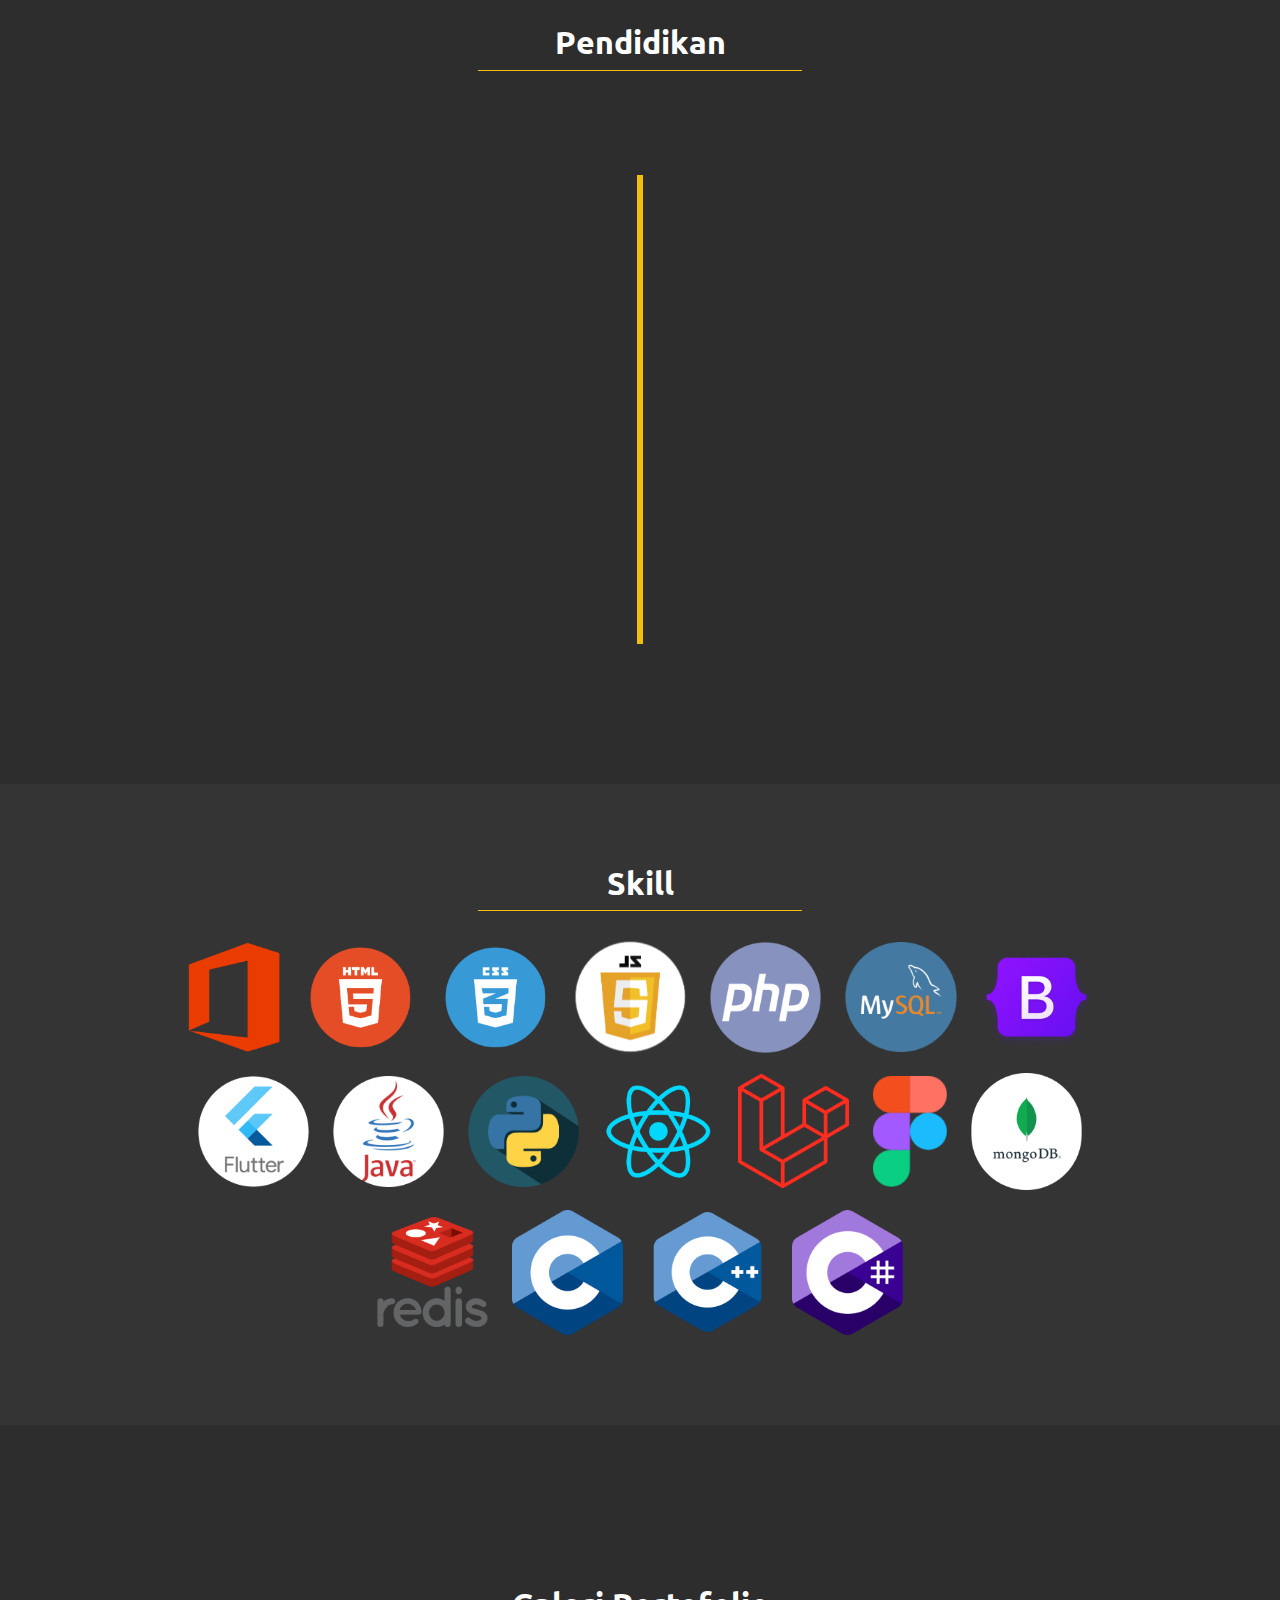
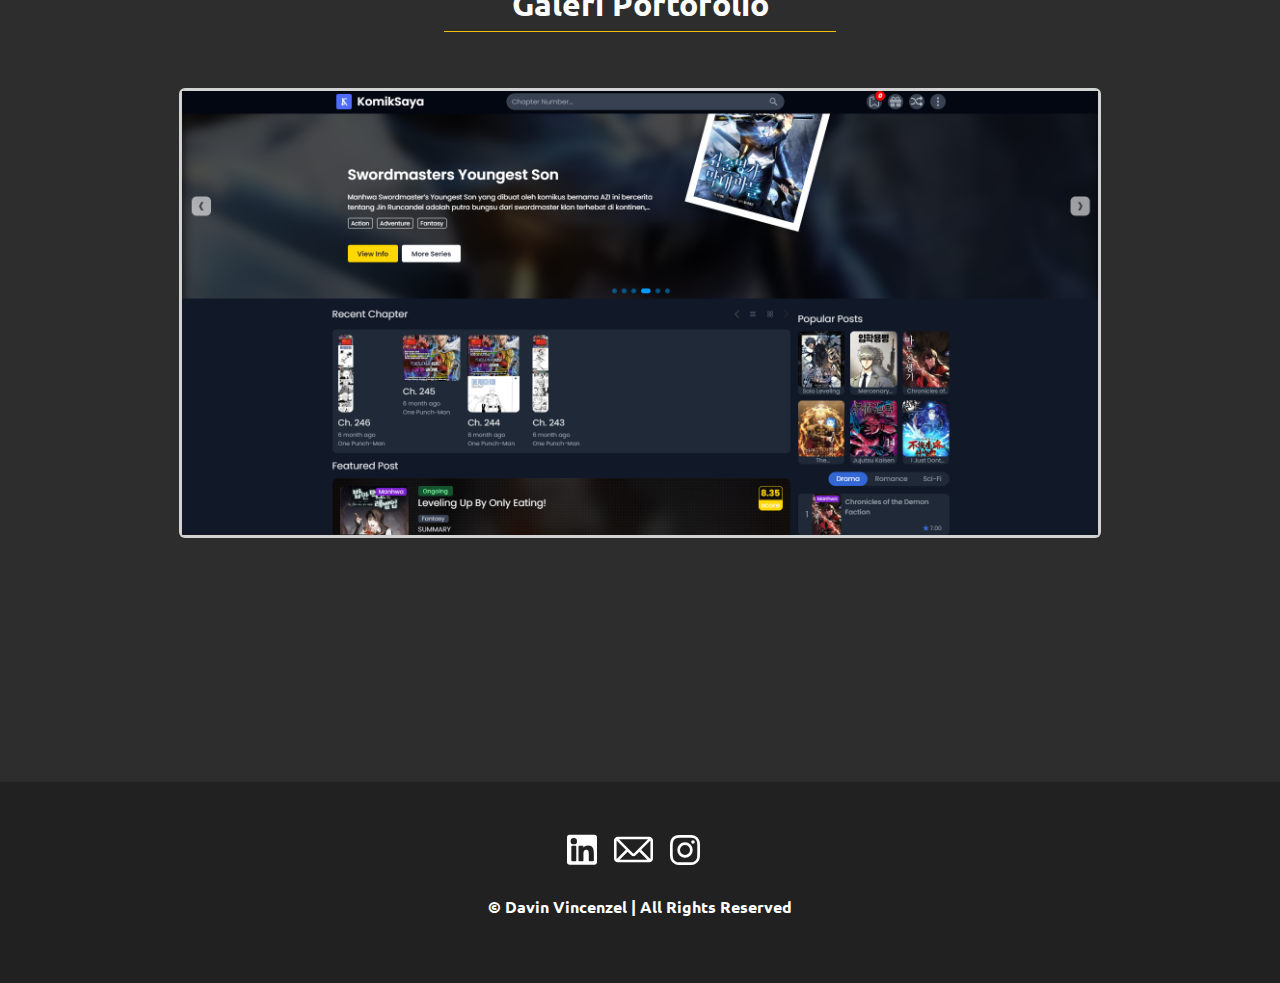
==== commit a8800e9e: "update again" ====
--- a/index.html
+++ b/index.html
@@ -64,10 +64,17 @@
                         <path id="linkedin" d="M28.466,0H2.831A2.831,2.831,0,0,0,0,2.831V28.466A2.831,2.831,0,0,0,2.831,31.3H28.466A2.831,2.831,0,0,0,31.3,28.466V2.831A2.831,2.831,0,0,0,28.466,0ZM9.685,27.024a.824.824,0,0,1-.824.824H5.354a.824.824,0,0,1-.824-.824v-14.7a.824.824,0,0,1,.824-.824H8.861a.824.824,0,0,1,.824.824ZM7.107,10.113a3.332,3.332,0,1,1,3.332-3.332A3.332,3.332,0,0,1,7.107,10.113ZM28.012,27.09a.758.758,0,0,1-.758.758H23.491a.758.758,0,0,1-.758-.758v-6.9c0-1.029.3-4.508-2.688-4.508-2.319,0-2.79,2.381-2.884,3.45V27.09a.758.758,0,0,1-.758.758h-3.64a.758.758,0,0,1-.758-.758V12.256a.758.758,0,0,1,.758-.758H16.4a.758.758,0,0,1,.758.758v1.283c.86-1.291,2.138-2.287,4.859-2.287,6.026,0,5.992,5.63,5.992,8.723V27.09Z" fill="#fff"/>
                       </svg>
                     </a>
-                    <a href="https://github.com/Davinvincenzel"style="text-decoration: none;">
-                      <svg id="github-logo" xmlns="http://www.w3.org/2000/svg" width="30" height="34.755" viewBox="0 0 35.627 34.755">
-                        <path id="Path_20" data-name="Path 20" d="M33.237,14.237a17.736,17.736,0,0,0-6.483-6.483,17.423,17.423,0,0,0-8.941-2.389A17.425,17.425,0,0,0,8.872,7.754a17.734,17.734,0,0,0-6.483,6.483A17.425,17.425,0,0,0,0,23.178,17.312,17.312,0,0,0,3.4,33.65a17.446,17.446,0,0,0,8.779,6.436,1.038,1.038,0,0,0,.928-.162.907.907,0,0,0,.3-.7q0-.07-.012-1.252t-.012-2.064L12.849,36a6.805,6.805,0,0,1-1.287.081,9.809,9.809,0,0,1-1.612-.162,3.6,3.6,0,0,1-1.554-.7A2.943,2.943,0,0,1,7.375,33.8l-.232-.534a5.8,5.8,0,0,0-.73-1.183A2.8,2.8,0,0,0,5.4,31.2l-.162-.116a1.7,1.7,0,0,1-.3-.279,1.272,1.272,0,0,1-.209-.325q-.07-.163.116-.267a1.5,1.5,0,0,1,.673-.1l.464.069a3.386,3.386,0,0,1,1.148.557,3.744,3.744,0,0,1,1.125,1.206A4.089,4.089,0,0,0,9.544,33.4a2.731,2.731,0,0,0,1.519.5,6.6,6.6,0,0,0,1.322-.116,4.613,4.613,0,0,0,1.044-.348,3.758,3.758,0,0,1,1.136-2.389,15.881,15.881,0,0,1-2.377-.418,9.466,9.466,0,0,1-2.18-.9,6.244,6.244,0,0,1-1.867-1.554,7.468,7.468,0,0,1-1.218-2.435,11.581,11.581,0,0,1-.475-3.479A6.765,6.765,0,0,1,8.28,17.471a6.235,6.235,0,0,1,.162-4.731,3.25,3.25,0,0,1,1.995.313,13.946,13.946,0,0,1,1.937.893q.615.371.986.626a16.751,16.751,0,0,1,8.907,0l.881-.556A12.483,12.483,0,0,1,25.282,13a3.04,3.04,0,0,1,1.879-.255,6.175,6.175,0,0,1,.185,4.731,6.766,6.766,0,0,1,1.833,4.778A11.711,11.711,0,0,1,28.7,25.74a7.178,7.178,0,0,1-1.229,2.435A6.484,6.484,0,0,1,25.6,29.718a9.484,9.484,0,0,1-2.18.9,15.865,15.865,0,0,1-2.377.418,4.131,4.131,0,0,1,1.206,3.293v4.894a.924.924,0,0,0,.29.7,1.007,1.007,0,0,0,.916.162,17.444,17.444,0,0,0,8.779-6.436,17.315,17.315,0,0,0,3.4-10.472A17.439,17.439,0,0,0,33.237,14.237Z" transform="translate(0 -5.365)" fill="#fff"/>
-                      </svg>
+                    <a href="mailto:davinvincenzel_2226240008@mhs.mdp.ac.id?" style="text-decoration: none;">
+                      <svg fill="#ffff" width="39" version="1.1" id="Capa_1" xmlns="http://www.w3.org/2000/svg" xmlns:xlink="http://www.w3.org/1999/xlink" 
+                      viewBox="0 0 493.497 493.497" xml:space="preserve">
+                   <path d="M444.556,85.218H48.942C21.954,85.218,0,107.171,0,134.16v225.177c0,26.988,21.954,48.942,48.942,48.942h395.613
+                     c26.988,0,48.941-21.954,48.941-48.942V134.16C493.497,107.171,471.544,85.218,444.556,85.218z M460.87,134.16v225.177
+                     c0,2.574-0.725,4.924-1.793,7.09L343.74,251.081l117.097-117.097C460.837,134.049,460.87,134.096,460.87,134.16z M32.628,359.336
+                     V134.16c0-0.064,0.033-0.11,0.033-0.175l117.097,117.097L34.413,366.426C33.353,364.26,32.628,361.911,32.628,359.336z
+                      M251.784,296.902c-2.692,2.691-7.378,2.691-10.07,0L62.667,117.846h368.172L251.784,296.902z M172.827,274.152l45.818,45.819
+                     c7.512,7.511,17.493,11.645,28.104,11.645c10.61,0,20.592-4.134,28.104-11.645l45.82-45.819l101.49,101.499H71.327L172.827,274.152z
+                     "/>
+                   </svg>
                       
                     </a>
                     <a href="https://www.instagram.com/davin_vincenzel/"style="text-decoration: none;">
@@ -197,11 +204,18 @@
                     <path id="linkedin" d="M28.466,0H2.831A2.831,2.831,0,0,0,0,2.831V28.466A2.831,2.831,0,0,0,2.831,31.3H28.466A2.831,2.831,0,0,0,31.3,28.466V2.831A2.831,2.831,0,0,0,28.466,0ZM9.685,27.024a.824.824,0,0,1-.824.824H5.354a.824.824,0,0,1-.824-.824v-14.7a.824.824,0,0,1,.824-.824H8.861a.824.824,0,0,1,.824.824ZM7.107,10.113a3.332,3.332,0,1,1,3.332-3.332A3.332,3.332,0,0,1,7.107,10.113ZM28.012,27.09a.758.758,0,0,1-.758.758H23.491a.758.758,0,0,1-.758-.758v-6.9c0-1.029.3-4.508-2.688-4.508-2.319,0-2.79,2.381-2.884,3.45V27.09a.758.758,0,0,1-.758.758h-3.64a.758.758,0,0,1-.758-.758V12.256a.758.758,0,0,1,.758-.758H16.4a.758.758,0,0,1,.758.758v1.283c.86-1.291,2.138-2.287,4.859-2.287,6.026,0,5.992,5.63,5.992,8.723V27.09Z" fill="#fff"/>
                   </svg>
                 </a>
-                <a href="https://github.com/Davinvincenzel"style="text-decoration: none;">
-                  <svg id="github-logo" xmlns="http://www.w3.org/2000/svg" width="30" height="34.755" viewBox="0 0 35.627 34.755">
-                    <path id="Path_20" data-name="Path 20" d="M33.237,14.237a17.736,17.736,0,0,0-6.483-6.483,17.423,17.423,0,0,0-8.941-2.389A17.425,17.425,0,0,0,8.872,7.754a17.734,17.734,0,0,0-6.483,6.483A17.425,17.425,0,0,0,0,23.178,17.312,17.312,0,0,0,3.4,33.65a17.446,17.446,0,0,0,8.779,6.436,1.038,1.038,0,0,0,.928-.162.907.907,0,0,0,.3-.7q0-.07-.012-1.252t-.012-2.064L12.849,36a6.805,6.805,0,0,1-1.287.081,9.809,9.809,0,0,1-1.612-.162,3.6,3.6,0,0,1-1.554-.7A2.943,2.943,0,0,1,7.375,33.8l-.232-.534a5.8,5.8,0,0,0-.73-1.183A2.8,2.8,0,0,0,5.4,31.2l-.162-.116a1.7,1.7,0,0,1-.3-.279,1.272,1.272,0,0,1-.209-.325q-.07-.163.116-.267a1.5,1.5,0,0,1,.673-.1l.464.069a3.386,3.386,0,0,1,1.148.557,3.744,3.744,0,0,1,1.125,1.206A4.089,4.089,0,0,0,9.544,33.4a2.731,2.731,0,0,0,1.519.5,6.6,6.6,0,0,0,1.322-.116,4.613,4.613,0,0,0,1.044-.348,3.758,3.758,0,0,1,1.136-2.389,15.881,15.881,0,0,1-2.377-.418,9.466,9.466,0,0,1-2.18-.9,6.244,6.244,0,0,1-1.867-1.554,7.468,7.468,0,0,1-1.218-2.435,11.581,11.581,0,0,1-.475-3.479A6.765,6.765,0,0,1,8.28,17.471a6.235,6.235,0,0,1,.162-4.731,3.25,3.25,0,0,1,1.995.313,13.946,13.946,0,0,1,1.937.893q.615.371.986.626a16.751,16.751,0,0,1,8.907,0l.881-.556A12.483,12.483,0,0,1,25.282,13a3.04,3.04,0,0,1,1.879-.255,6.175,6.175,0,0,1,.185,4.731,6.766,6.766,0,0,1,1.833,4.778A11.711,11.711,0,0,1,28.7,25.74a7.178,7.178,0,0,1-1.229,2.435A6.484,6.484,0,0,1,25.6,29.718a9.484,9.484,0,0,1-2.18.9,15.865,15.865,0,0,1-2.377.418,4.131,4.131,0,0,1,1.206,3.293v4.894a.924.924,0,0,0,.29.7,1.007,1.007,0,0,0,.916.162,17.444,17.444,0,0,0,8.779-6.436,17.315,17.315,0,0,0,3.4-10.472A17.439,17.439,0,0,0,33.237,14.237Z" transform="translate(0 -5.365)" fill="#fff"/>
-                  </svg>
-                </a>
+                <a href="mailto:davinvincenzel_2226240008@mhs.mdp.ac.id?" style="text-decoration: none;">
+                  <svg fill="#ffff" width="39" version="1.1" id="Capa_1" xmlns="http://www.w3.org/2000/svg" xmlns:xlink="http://www.w3.org/1999/xlink" 
+                  viewBox="0 0 493.497 493.497" xml:space="preserve">
+               <path d="M444.556,85.218H48.942C21.954,85.218,0,107.171,0,134.16v225.177c0,26.988,21.954,48.942,48.942,48.942h395.613
+                 c26.988,0,48.941-21.954,48.941-48.942V134.16C493.497,107.171,471.544,85.218,444.556,85.218z M460.87,134.16v225.177
+                 c0,2.574-0.725,4.924-1.793,7.09L343.74,251.081l117.097-117.097C460.837,134.049,460.87,134.096,460.87,134.16z M32.628,359.336
+                 V134.16c0-0.064,0.033-0.11,0.033-0.175l117.097,117.097L34.413,366.426C33.353,364.26,32.628,361.911,32.628,359.336z
+                  M251.784,296.902c-2.692,2.691-7.378,2.691-10.07,0L62.667,117.846h368.172L251.784,296.902z M172.827,274.152l45.818,45.819
+                 c7.512,7.511,17.493,11.645,28.104,11.645c10.61,0,20.592-4.134,28.104-11.645l45.82-45.819l101.49,101.499H71.327L172.827,274.152z
+                 "/>
+               </svg>
+               </a>
                 <a href="https://www.instagram.com/davin_vincenzel/"style="text-decoration: none;">
                   <svg id="instagram" xmlns="http://www.w3.org/2000/svg" width="30" height="31.931" viewBox="0 0 31.925 31.931">
                     <path id="Path_17" data-name="Path 17" d="M32.293,9.388a11.668,11.668,0,0,0-.742-3.874A8.18,8.18,0,0,0,26.878.842,11.7,11.7,0,0,0,23,.1C21.3.019,20.753,0,16.417,0S11.539.019,9.836.094A11.671,11.671,0,0,0,5.963.836,7.791,7.791,0,0,0,3.131,2.682a7.862,7.862,0,0,0-1.84,2.826A11.7,11.7,0,0,0,.548,9.382c-.081,1.709-.1,2.252-.1,6.587s.019,4.878.094,6.581a11.667,11.667,0,0,0,.742,3.874A8.178,8.178,0,0,0,5.957,31.1a11.7,11.7,0,0,0,3.874.742c1.7.075,2.246.094,6.581.094s4.878-.019,6.581-.094a11.665,11.665,0,0,0,3.874-.742,8.167,8.167,0,0,0,4.672-4.672,11.707,11.707,0,0,0,.742-3.874c.075-1.7.094-2.246.094-6.581s-.006-4.878-.081-6.581ZM29.417,22.425a8.752,8.752,0,0,1-.549,2.963,5.3,5.3,0,0,1-3.032,3.032,8.783,8.783,0,0,1-2.963.549c-1.684.075-2.189.094-6.45.094s-4.772-.019-6.45-.094a8.748,8.748,0,0,1-2.963-.549,4.913,4.913,0,0,1-1.834-1.192,4.964,4.964,0,0,1-1.192-1.834,8.785,8.785,0,0,1-.549-2.963c-.075-1.684-.094-2.19-.094-6.45s.019-4.772.094-6.45a8.748,8.748,0,0,1,.549-2.963,4.853,4.853,0,0,1,1.2-1.834A4.957,4.957,0,0,1,7.017,3.543,8.789,8.789,0,0,1,9.98,2.994c1.684-.075,2.19-.094,6.45-.094s4.772.019,6.45.094a8.752,8.752,0,0,1,2.963.549,4.91,4.91,0,0,1,1.834,1.191,4.963,4.963,0,0,1,1.192,1.834,8.788,8.788,0,0,1,.549,2.963c.075,1.684.094,2.189.094,6.45s-.019,4.759-.094,6.444Zm0,0" transform="translate(-0.449 0)" fill="#fff"/>
